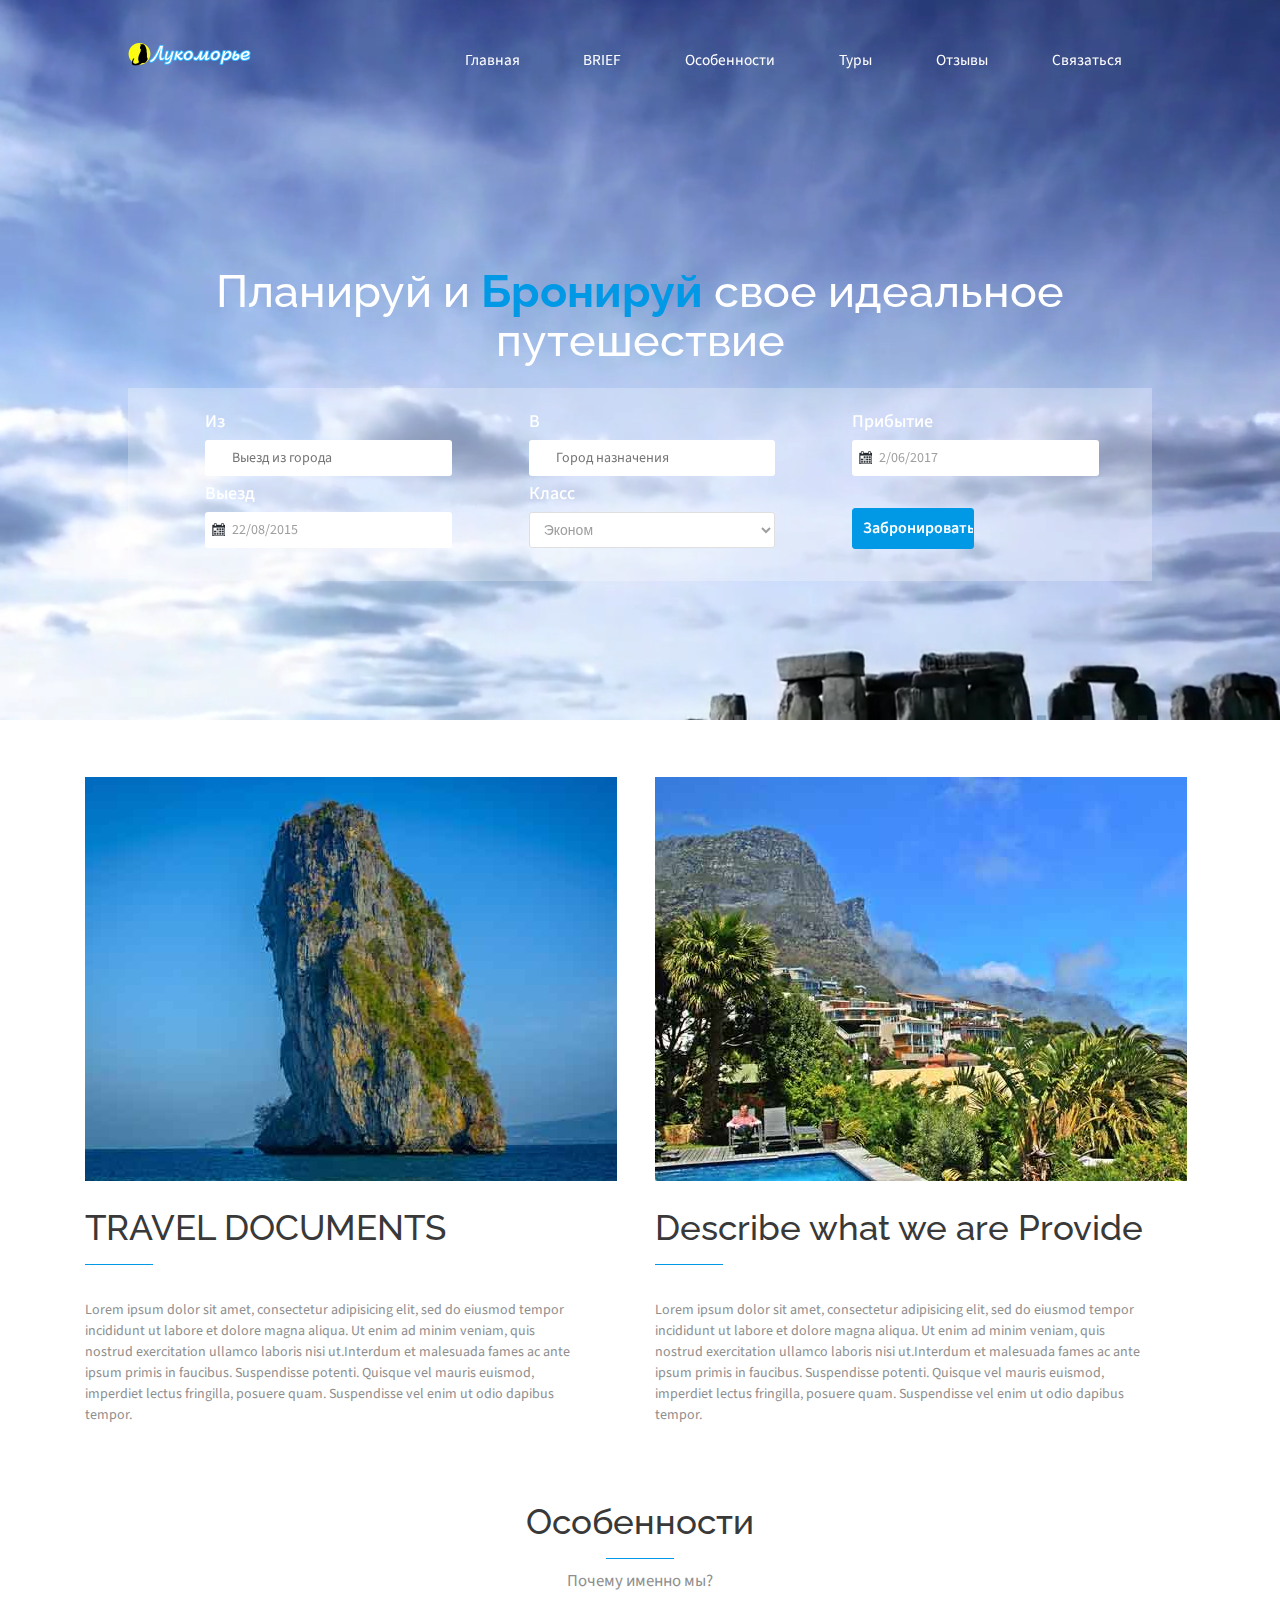
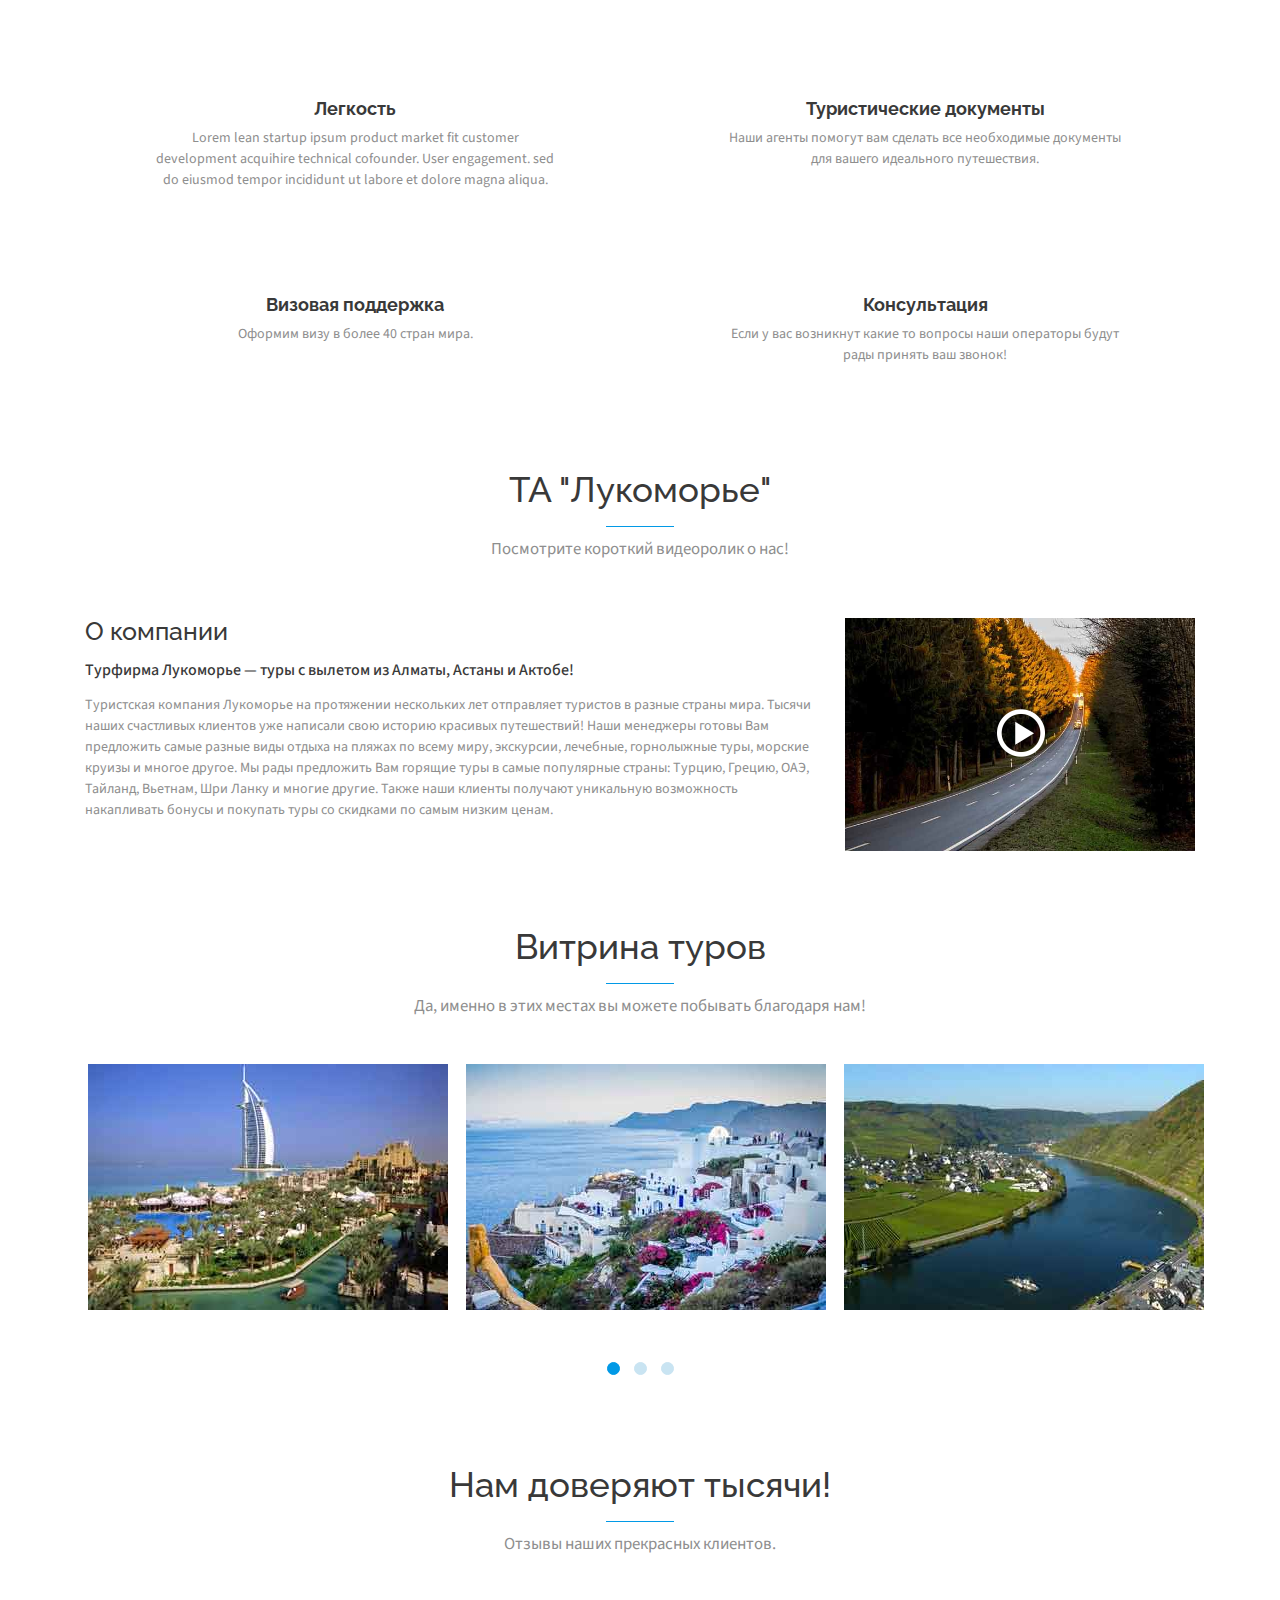
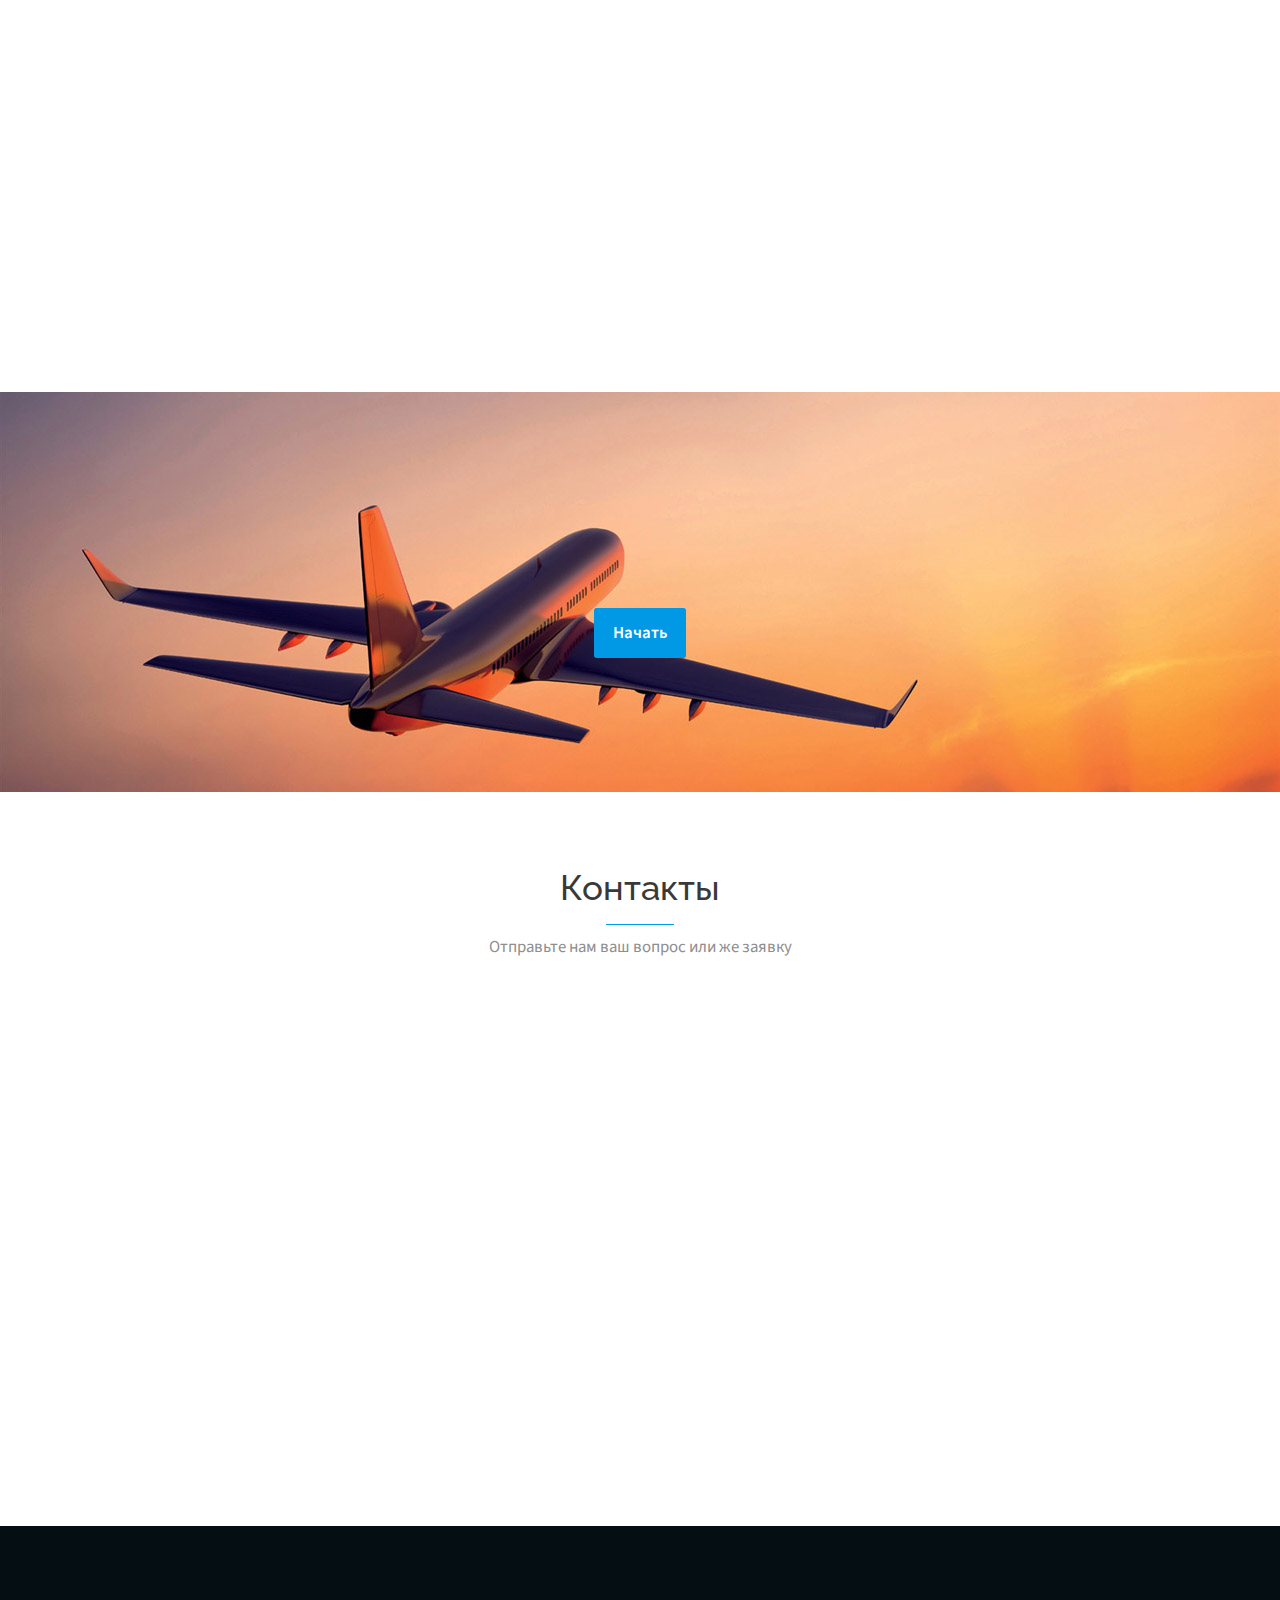
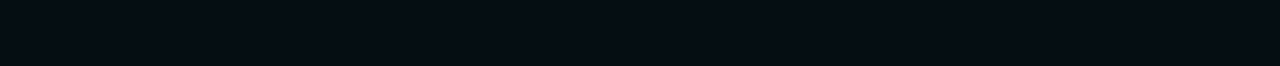
==== web/index.html @ 11a47486 "558" ====
<!--
Author: Imdhatov
Author URL: https://vk.com/imedkhatov
-->
<!DOCTYPE html>
<html>
<head>
<title>ТА "Лукоморье"</title>
<link href="css/bootstrap.css" rel='stylesheet' type='text/css' />
<!-- jQuery (Bootstrap's JavaScript plugins) -->
<script src="js/jquery.min.js"></script>
<!-- Custom Theme files -->
<link href="css/style.css" rel="stylesheet" type="text/css" media="all" />
<!-- Custom Theme files -->
<meta name="viewport" content="width=device-width, initial-scale=1">
<meta http-equiv="Content-Type" content="text/html; charset=utf-8" />
<meta name="keywords" content="Travelo  Responsive web template, Bootstrap Web Templates, Flat Web Templates, Andriod Compatible web template, 
Smartphone Compatible web template, free webdesigns for Nokia, Samsung, LG, SonyErricsson, Motorola web design" />
<script type="application/x-javascript"> addEventListener("load", function() { setTimeout(hideURLbar, 0); }, false); function hideURLbar(){ window.scrollTo(0,1); } </script>
<!--webfont-->
<link href='http://fonts.googleapis.com/css?family=Source+Sans+Pro:200,300,400,600,700,900' rel='stylesheet' type='text/css'>
<link href='http://fonts.googleapis.com/css?family=Raleway:400,800,300,100,500,700,600,900' rel='stylesheet' type='text/css'>
<!--animated-css-->
<link href="css/animate.css" rel="stylesheet" type="text/css" media="all">
<script src="js/wow.min.js"></script>
<script>
 new WOW().init();
</script>
<!--/animated-css-->
<!--script-->
<script type="text/javascript" src="js/move-top.js"></script>
<script type="text/javascript" src="js/easing.js"></script>
<!--/script-->
<script type="text/javascript">
			jQuery(document).ready(function($) {
				$(".scroll").click(function(event){		
					event.preventDefault();
					$('html,body').animate({scrollTop:$(this.hash).offset().top},900);
				});
			});
</script>
</head>
<body>
<!---->
	<div class="banner-bg">
		<video autoplay="autoplay" muted="muted" poster="wall_icons/my.jpg" width="100%"  loop>
			<source src="srix.mp4" type="video/mp4" type="video/mp4">
		</video>
		<div class="banner">
		 <div class="header">	 
			 <div class="logo wow fadeInLeft" data-wow-delay="0.5s">
			 <a href="index.html"><img src="images/logo2.png" alt=""/></a>
			 </div>	
			 <div class="top-menu">
				<span class="menu"></span> 
				<ul class="cl-effect-1">
					 <li><a class="scroll" href="#home">Главная</a></li>
					 <li><a class="scroll" href="#brief">BRIEF</a></li>
					 <li><a class="scroll" href="#features">Особенности</a></li>
					 <li><a class="scroll" href="#screenshots">Туры</a></li>
					 <li><a class="scroll" href="#testimonial">Отзывы</a></li>
					 <li><a class="scroll" href="#contact">Связаться</a></li>
				 </ul>
			 </div>
			 <div class="clearfix"></div>
			 <!-- script-for-menu -->
		 <script>
			$( "span.menu" ).click(function() {
			$( "ul.cl-effect-1" ).slideToggle( 300, function() {
			// Animation complete.
			});
			});
		</script>
		 <!-- script-for-menu -->			 
		 </div>
		 <div class="banner-text wow fadeInUp" data-wow-delay="0.5s">
			 <h1>Планируй и <span>Бронируй</span> свое идеальное путешествие</h1>
		 </div>
		 <div class="booking-form">
					<!---strat-date-piker---->
					<link rel="stylesheet" href="css/jquery-ui.css" />
					<script src="js/jquery-ui.js"></script>
							  <script>
									  $(function() {
										$( "#datepicker,#datepicker1" ).datepicker();
									  });
							  </script>
					<!---/End-date-piker---->
					<link type="text/css" rel="stylesheet" href="css/JFGrid.css" />
					<link type="text/css" rel="stylesheet" href="css/JFFormStyle-1.css" />
					<script type="text/javascript" src="js/JFCore.js"></script>
					<script type="text/javascript" src="js/JFForms.js"></script>
					<!-- Set here the key for your domain in order to hide the watermark on the web server -->
					<script type="text/javascript">
						(function() {
							JC.init({
								domainKey: ''
							});
						})();
					</script>
					<div class="online_reservation">
							<div class="b_room">
								<div class="booking_room">
									<div class="reservation">
										<ul>		
											<li  class="span1_of_1 left">
												 <h5>Из</h5>
												 <div class="book_date">
													 <form>
														<input type="text" placeholder="Выезд из города" required="">
													 </form>
												 </div>					
											 </li>
											 <li  class="span1_of_1 left">
												 <h5>В</h5>
												 <div class="book_date">
												 <form>
													<input type="text" placeholder="Город назначения" required="">
												 </form>
												 </div>		
											 </li>
											 <li  class="span1_of_1 left">
												 <h5>Прибытие</h5>
												 <div class="book_date">
													 <form>
													 <input class="date" id="datepicker" type="text" value="2/06/2017" onfocus="this.value = '';" onblur="if (this.value == '') {this.value = '2/04/2015';}" required=>
													 </form>
												 </div>					
											 </li>
											 <li  class="span1_of_1 left">
												 <h5>Выезд</h5>
												 <div class="book_date">
												 <form>
													<input class="date" id="datepicker1" type="text" value="22/08/2015" onfocus="this.value = '';" onblur="if (this.value == '') {this.value = '22/08/2015';}" required=>
												 </form>
												 </div>		
											 </li>
											 <li class="span1_of_1">
												 <h5>Класс</h5>
												 <!----------start section_room----------->
												 <div class="section_room">
													  <select id="country" onchange="change_country(this.value)" class="frm-field required">
															<option value="null">Эконом</option>
															<option value="null">Бизнес</option>         
															<option value="AX">Первый класс</option>
															<option value="AX">Премиум эконом</option>
													  </select>
												 </div>	
											 </li>
											 <li class="span1_of_3">
													<div class="date_btn">
														<form>
															<input type="submit" value="Забронировать" />
														</form>
													</div>
											 </li>
											 <div class="clearfix"></div>
										</ul>
									 </div>
								</div>
								<div class="clearfix"></div>
							</div>
					</div>
					<!---->	
			</div>
			 <div class="clearfix"></div> 
			 <div class="online-form">
				<a class="play-icon popup-with-zoom-anim" href="#small-dialog2">Бронировать здесь</a>
			</div>
			<div id="small-dialog2" class="mfp-hide">
									<div class="signup">
										<form>
											<input type="text" class="email" placeholder="Выезд из города" required="required" pattern="([\w-\.]+@([\w-]+\.)+[\w-]{2,4})?" />
											<input type="text" class="email" placeholder="Город назначения" required="required" pattern="([\w-\.]+@([\w-]+\.)+[\w-]{2,4})?" />
											<input type="text" class="email" placeholder="2/04/2015" required="required" pattern="([\w-\.]+@([\w-]+\.)+[\w-]{2,4})?" />
											<input type="text" class="email" placeholder="22/08/2015" required="required" pattern="([\w-\.]+@([\w-]+\.)+[\w-]{2,4})?" />
											<input type="submit"  value="Бронь"/>
										</form>
									</div>
									<div class="clearfix"> </div>
								</div>	
								<script>
										$(document).ready(function() {
										$('.popup-with-zoom-anim').magnificPopup({
											type: 'inline',
											fixedContentPos: false,
											fixedBgPos: true,
											overflowY: 'auto',
											closeBtnInside: true,
											preloader: false,
											midClick: true,
											removalDelay: 300,
											mainClass: 'my-mfp-zoom-in'
										});
																										
										});
								</script>	
		</div>
	</div>
<!---->
<div id="brief" class="brief">
	 <div class="container">
		 <div class="col-md-6 brief-grids wow fadeInLeft" data-wow-delay="0.5s">
			 <img src="images/browse.jpg" alt=""/>
			 <div class="brief-grid">
				 <div class="brief-grid-text">
					 <h3>TRAVEL DOCUMENTS</h3>
					 <p>Lorem ipsum dolor sit amet, consectetur adipisicing elit, sed do eiusmod tempor incididunt 
						ut labore et dolore magna aliqua. Ut enim ad minim veniam, quis nostrud exercitation ullamco 
						laboris nisi ut.Interdum et malesuada fames ac ante ipsum primis in faucibus. Suspendisse 
						potenti. Quisque vel mauris euismod, imperdiet lectus fringilla, posuere quam. Suspendisse 
						vel enim ut odio dapibus tempor.
					 </p>
				 </div>
			 </div>
		 </div>
		 <div class="col-md-6 brief-grids wow fadeInRight" data-wow-delay="0.5s">
			 <img src="images/browse2.jpg" alt=""/>
			 <div class="brief-grid">
				 <div class="brief-grid-text">
					 <h3>Describe what we are Provide</h3>
					 <p>Lorem ipsum dolor sit amet, consectetur adipisicing elit, sed do eiusmod tempor incididunt 
						ut labore et dolore magna aliqua. Ut enim ad minim veniam, quis nostrud exercitation ullamco 
						laboris nisi ut.Interdum et malesuada fames ac ante ipsum primis in faucibus. Suspendisse 
						potenti. Quisque vel mauris euismod, imperdiet lectus fringilla, posuere quam. Suspendisse 
						vel enim ut odio dapibus tempor.
					 </p>
				 </div>
			 </div>
		 </div>
		 <div class="clearfix"></div>		 
	 </div>
</div>
<!---->
<div id="features" class="features">
	 <div class="container">
		 <div class="feature-text text-center">
			 <h3>Особенности</h3>
			 <p>Почему именно мы?</p>
		 </div>
		 <div class="features-section">
			 <div class="col-md-6 feature-grid text-center">
			 <i class="f1 wow bounceIn" data-wow-delay="0.5s"></i>
			 <h3>Легкость</h3>
			 <p>Lorem lean startup ipsum product market fit customer development acquihire technical cofounder. User engagement.
			 sed do eiusmod tempor incididunt ut labore et dolore magna aliqua.</p>
			 </div>
			 <div class="col-md-6 feature-grid text-center">
			 <i class="f2 wow bounceIn" data-wow-delay="0.5s"></i>
			 <h3>Туристические документы</h3>
			 <p>Наши агенты помогут вам сделать все необходимые документы для вашего идеального путешествия.</p>
			 </div>
			 <div class="clearfix"></div>
			 <div class="col-md-6 feature-grid text-center">
			 <i class="f3 wow bounceIn" data-wow-delay="0.5s"></i>
			 <h3>Визовая поддержка</h3>
			 <p>Оформим визу в более 40 стран мира.</p>
			 </div>
			 <div class="col-md-6 feature-grid text-center">
			 <i class="f4 wow bounceIn" data-wow-delay="0.5s"></i>
			 <h3>Консультация</h3>
			 <p>Если у вас возникнут какие то вопросы наши операторы будут рады принять ваш звонок!</p>
			 </div>
		 </div>
	 </div>
</div>
<!---->
<!---->
<div class="video">
	 <div class="container">
		<div class="video-text text-center">
			<h3>ТА "Лукоморье"</h3>
			<p>Посмотрите короткий видеоролик о нас!</p>
		</div>
		<div class="video-grids">
			<div class="col-md-8 video-left">
				<h4>О компании
				</h4>
				<h5>Турфирма Лукоморье — туры с вылетом из Алматы, Астаны и Актобе!
				</h5>
				<p>Туристская компания Лукоморье на протяжении нескольких лет отправляет туристов в разные страны мира. Тысячи наших счастливых клиентов уже написали свою историю красивых путешествий! Наши менеджеры готовы Вам предложить самые разные виды отдыха на пляжах по всему миру, экскурсии, лечебные, горнолыжные туры, морские круизы и многое другое. Мы рады предложить Вам горящие туры в самые популярные страны: Турцию, Грецию, ОАЭ, Тайланд, Вьетнам, Шри Ланку и многие другие. Также наши клиенты получают уникальную возможность накапливать бонусы и покупать туры со скидками по самым низким ценам.


				</p>
			</div>
			<div class="col-md-4 video-right">
				<img src="images/1.jpg" alt="" />
				<a class="play-icon popup-with-zoom-anim" href="#small-dialog"><span> </span></a>
				<div id="small-dialog" class="mfp-hide">
					<iframe src="https://player.vimeo.com/video/40301191" frameborder="0" webkitallowfullscreen mozallowfullscreen allowfullscreen></iframe>
				</div>
				<link href="css/popuo-box.css" rel="stylesheet" type="text/css" media="all"/>
				<script src="js/jquery.magnific-popup.js" type="text/javascript"></script>
				<script>
						$(document).ready(function() {
						$('.popup-with-zoom-anim').magnificPopup({
						type: 'inline',
						fixedContentPos: false,
						fixedBgPos: true,
						overflowY: 'auto',
						closeBtnInside: true,
						preloader: false,
						midClick: true,
						removalDelay: 300,
						mainClass: 'my-mfp-zoom-in'
						});
						});
					</script>
			</div>
			<div class="clearfix"> </div>
		</div>
	 </div>
</div>
<!---->
<div id="screenshots" class="screenshots">
	 <div class="container">
		 <div class="screen-text text-center">
			 <h3>Витрина туров</h3>
			<p>Да, именно в этих местах вы можете побывать благодаря нам!</p>
		 </div>
		 <!-- requried-jsfiles-for owl -->
				<link href="css/owl.carousel.css" rel="stylesheet">
							    <script src="js/owl.carousel.js"></script>
							        <script>
							    $(document).ready(function() {
							      $("#owl-demo").owlCarousel({
							        items : 1,
							        lazyLoad : true,
							        autoPlay : true,
							        navigation : false,
							        navigationText :  false,
							        pagination : true,
							      });
							    });
							    </script>
			<!-- //requried-jsfiles-for owl -->
		  <div id="owl-demo" class="owl-carousel">
			  <div class="item text-center guide-sliders">
				 <div class="col-md-4 image-grid">
					 <img src="images/sc1.jpg">					 
				 </div>
				 <div class="col-md-4 image-grid">
					 <img src="images/sc2.jpg">					 
				 </div>
				 <div class="col-md-4 image-grid">
					 <img src="images/sc3.jpg">					 
				 </div>				   
			  </div>			  
			  <div class="item text-center guide-sliders">
				 <div class="col-md-4 image-grid">
					 <img src="images/sc4.jpg">					 
				 </div>
				 <div class="col-md-4 image-grid">
					 <img src="images/sc5.jpg">					 
				 </div>
				 <div class="col-md-4 image-grid">
					 <img src="images/sc1.jpg">					 
				 </div>						
			  </div>
			  <div class="item text-center guide-sliders">
				 <div class="col-md-4 image-grid">
					 <img src="images/sc5.jpg">					 
				 </div>
				 <div class="col-md-4 image-grid">
					 <img src="images/sc4.jpg">					 
				 </div>
				 <div class="col-md-4 image-grid">
					 <img src="images/sc2.jpg">					 
				 </div>						
			  </div>
			  
		  </div>
	 </div>
</div>
<!---->
<div id="testimonial" class="trusted">
	 <div class="container">
		 <div class="trusted-text text-center">
			 <h3>Нам доверяют тысячи!</h3>
			<p>Отзывы наших прекрасных клиентов.</p>
		 </div>
		  <div class="box-grids">
				 <div class="col-md-4 client wow fadeInLeft" data-wow-delay="0.5s">
					 <div class="box-grid">
					 <span></span>
					 <p>Благодарим за хороший отдых, нам все понравилось, обязательно снова обратимся к Вам!</p>
					 <label></label>
					 </div>
					 <h4><a href="#">Market Diaz</a></h4>
					 <p class="ceo">Abz Network</p>
				 </div>
				 <div class="col-md-4 client wow fadeInUp" data-wow-delay="0.5s">
					 <div class="box-grid">
					 <span></span>
					 <p>От всей души благодарим  тур агенство Лукоморье за прекрасный отдых. Все было замечательно. Отдельная благодарность Наталье, которая  профессионально помогала нам организовать наш отдых и всегда в любое время была на связи. Теперь мы знаем кому доверить организацию своего отдыха в будущем. Желаем  турагенству процветания и много хороших туристов.</p>
					 <label></label>
					 </div>
					 <h4><a href="#">Market Diaz</a></h4>
					 <p class="ceo">Abz Network</p>
				 </div>
				 <div class="col-md-4 client wow fadeInRight" data-wow-delay="0.5s">
					 <div class="box-grid">
					 <span></span>
					 <p>Огромное спасибо компаний Лукоморье в городе Семей за отличный отпуск, все было супер!!! Особую благодарность хотели выразить менеджеру Екатерине за подбор отеля. Наша семья довольна отпуском и мы обязательно скоро к Вам вернёмся.</p>
					 <label></label>
					 </div>	
						<h4><a href="#">Market Diaz</a></h4>
					 <p class="ceo">Abz Network</p>
				 </div>
				 <div class="clearfix"></div>
		  </div>
	</div>
</div>
<!---->
<div class="get-started">
	 <div class="container">
		 <h4 class="wow bounceInLeft" data-wow-delay="0.5s">Мы готовы вам помочь</h4>
		 <h3 class="wow bounceInRight" data-wow-delay="0.5s">Получите лучшее решение для Вашего тура</h3>
		 <a href="#">Начать</a>
	 </div>
</div>
<!---->
<div id="contact" class="contact">
	 <div class="container">
		<div class="contact-text text-center">
			 <h3>Контакты</h3>
			<p>Отправьте нам ваш вопрос или же заявку</p>
		</div>
		<div class="contact-form">
				<form action="send.php" method="post">
					<div class="col-md-6 text-box">
						<form>
							<input class="wow fadeInLeft" data-wow-delay="0.5s" type="text" placeholder="Имя" required="required"/>
							<input class="wow fadeInLeft" data-wow-delay="0.5s" type="text" placeholder="Email" required="required" pattern="([\w-\.]+@([\w-]+\.)+[\w-]{2,4})?" />
							<input class="wow fadeInLeft" data-wow-delay="0.5s" type="text" placeholder="Номер" required="required" />
						</form>
					</div>
					 <div class="col-md-6 textarea">
						<form>
							<textarea class="wow fadeInRight" data-wow-delay="0.5s" required="required">Сообщение</textarea>
							<input class="wow fadeInRight" data-wow-delay="0.5s" type="submit" value="Отправить" />
						</form>
					  </div>
					  <div class="clearfix"> </div>					  
			  </form>
		</div>
		<div class="map">
			<iframe src="https://www.google.com/maps/embed?pb=!1m14!1m12!1m3!1d755.9534862691459!2d80.25306335526429!3d50.40916172504282!2m3!1f0!2f0!3f0!3m2!1i1024!2i768!4f13.1!5e0!3m2!1sru!2sru!4v1497961306052" width="600" height="450" frameborder="0" style="border:0" allowfullscreen></iframe>
		</div>
	 </div>	  
</div>
<!---->
<div class="footer">
	 <div class="container">
		 <div class="ftr-logo">
			 <a class="wow bounceIn" data-wow-delay="0.5s" href="index.html"><img src="images/logo2.png" alt=""/></a>
		 </div>
		 <div class="copy-right wow bounceInUp" data-wow-delay="0.5s">
			 <p>Methodpro 2017</p>
			 <p>Design by <a href="https://vk.com/imedkhatov">Pixel</a></p>
		 </div>

	 </div>
</div>
<!---->
<script type="text/javascript">
		$(document).ready(function() {
				/*
				var defaults = {
				containerID: 'toTop', // fading element id
				containerHoverID: 'toTopHover', // fading element hover id
				scrollSpeed: 1200,
				easingType: 'linear' 
				};
				*/
		$().UItoTop({ easingType: 'easeOutQuart' });
});
</script>
<a href="#to-top" id="toTop" style="display: block;"> <span id="toTopHover" style="opacity: 1;"> </span></a>
<!----> 
 </body>
 </html>
---- web/css/style.css ----
/*--
	Author: W3layouts
	Author URL: http://w3layouts.com
	License: Creative Commons Attribution 3.0 Unported
	License URL: http://creativecommons.org/licenses/by/3.0/
--*/
body{
	margin:0;
	padding:0;
	background:#fff;
	font-family: 'Source Sans Pro', sans-serif;
 }
body a{
	transition:0.5s all;
	-webkit-transition:0.5s all;
	-moz-transition:0.5s all;
	-o-transition:0.5s all;
	-ms-transition:0.5s all;
}
h1,h2,h3,h4,h5,h6{
	margin:0;			   
}	
p{
	margin:0;
}
ul{
margin:0;
padding:0;
}
/*----*/
/*
.banner{
background:url(../images/banner.jpg) no-repeat 0px 0px;
min-height:720px;
background-size:cover;
}
*/
.banner-bg{
	position:relative;
}
.banner {
	position: absolute;
  top: 0;
  width: 80%;
  margin: 0 auto;
  left: 10%;
}
.header{
padding:3em 0;
}
.logo{
float:left;
}
.logo a{
display:inline-block;
}
/* Effect 1: Brackets */
.cl-effect-1 a::before,
.cl-effect-1 a::after {
	display: inline-block;
	opacity: 0;
	-webkit-transition: -webkit-transform 0.3s, opacity 0.2s;
	-moz-transition: -moz-transform 0.3s, opacity 0.2s;
	transition: transform 0.3s, opacity 0.2s;
}

.cl-effect-1 a::before {
	margin-right: 10px;
	content: '[';
	-webkit-transform: translateX(20px);
	-moz-transform: translateX(20px);
	transform: translateX(20px);
}

.cl-effect-1 a::after {
	margin-left: 10px;
	content: ']';
	-webkit-transform: translateX(-20px);
	-moz-transform: translateX(-20px);
	transform: translateX(-20px);
}

.cl-effect-1 a:hover::before,
.cl-effect-1 a:hover::after,
.cl-effect-1 a:focus::before,
.cl-effect-1 a:focus::after {
	opacity: 1;
	-webkit-transform: translateX(0px);
	-moz-transform: translateX(0px);
	transform: translateX(0px);
}
.top-menu{
float:right;
}
.top-menu ul {
  margin-top: .5em;
}
.top-menu ul li{
display:inline-block;
}
.top-menu ul li a{
color:#fff;
font-size:1.1em;
padding:0 1em 0em 1em;
text-decoration:none;
display:block;
font-weight:400;
}
.top-menu ul li a:hover{
color:#0199e6;
}
.banner-text{
	margin: 11em 0 0 0;
	text-align:center;
}
.banner-text h1{
font-size:3.2em;
color:#fff;
font-weight:500;
margin-bottom:0.5em;
font-family: 'Raleway', sans-serif;
}
.banner-text h1 span{
color:#0199e6;
font-weight:700;
}

/* start booking_room */
.booking-form{
	padding: 0 0 2em 0;
}
.booking_room h4{
	font-size: 1.5em;
	color: #202020;
	text-transform: capitalize;
	font-weight: 600;
	margin-bottom: 10px;
}
.booking_room p{
	font-size: 0.8725em;
	color: #6b6b6b;
	line-height: 1.8em;
}
.reservation{
	padding: 16px 10px 32px 0;
	background: rgba(255, 255, 255, 0.27);
}
.reservation ul {
	padding: 0;
	margin: 0;
}
.reservation ul li{
	float: left;
	list-style:none;
}
.reservation ul li.left{
	margin-left: 15px;
}
.reservation ul li.span1_of_1{
	width: 24.33333%;
	margin-left: 5.5em;
}
.reservation ul li.span1_of_2{
	width: 9.33333%;
}
.reservation ul li.span1_of_3{
	width: 13.33333%;
	margin-left: 5.5em;
}
.reservation h5{
	font-size: 18px;
	color: #FFF;
	text-transform: capitalize;
	margin: 8px 0;
}
select {
	width: 100%;
	color: #9F9F9F!important;
	font-size: 14px!important;
	padding: 8px 10px;
	outline: none;
	cursor: pointer;
	font-family: 'Open Sans', sans-serif;
	background: #ffffff;
	border: 1px solid #DFDFDF;
	border-radius: 3px;
	-webkit-border-radius: 3px;
	-moz-border-radius: 3px;
	-o-border-radius: 3px;
}
select option{
	border: 1px solid #DFDFDF;
	outline: none;
	-webkit-transition: all 0.3s ease-in-out;
	-moz-transition: all 0.3s ease-in-out;
	-o-transition: all 0.3s ease-in-out;
	transition: all 0.3s ease-in-out;
}
.book_date input[type="text"]{
	width: 100% !important;
	color: #9F9F9F;
	font-size: 14px;
	padding: 8px 23px 8px 27px;
	outline: none;
	border: none;
	-webkit-appearance: none;
	border-radius: 3px;
	-webkit-border-radius: 3px;
	-moz-border-radius: 3px;
	-o-border-radius: 3px;
}
.date{
	background:url(../images/icon.png) no-repeat 3% 50% #FFF;
}
.date_btn{
	  margin: 2.3em 0 0 0;
}
.date_btn form input[type="submit"] {
	text-transform:capitalize;
	width: 90% !important;
	background: #0199e6;
	border: 1px solid #0199e6;
	color: #FFF;
	padding: 8px 10px;
	font-size: 16px;
	outline: none;
	font-weight:600;
	border-radius: 3px;
	-webkit-border-radius: 3px;
	-moz-border-radius: 3px;
	-o-border-radius: 3px;
}
.date_btn form input[type="submit"]:hover{
	  background: rgba(0, 204, 255, 0);
	  border: 1px solid #0199e6;
	transition: 0.5s all;
	-webkit-transition: 0.5s all;
	-moz-transition: 0.5s all;
	-o-transition: 0.5s all;
	-ms-transition: 0.5s all;
}
/*--brief--*/
.brief{
padding:4% 0 3% 0;
}
.brief-grid{
margin-top:2em;
}
.brief-grid-text{
}
.brief-grid-text h3{
color:#393939;
font-size:2.5em;
font-family: 'Raleway', sans-serif;
background:url(../images/line.png) no-repeat 0px 100%;
padding-bottom:0.5em;
margin-bottom:1em;
font-weight:500;
}
.brief-grid-text p{
color:#8e8e8e;
font-weight:400;
font-size:1em;
line-height:1.5em;
width: 91%;
}
/*--feature--*/
.features{
padding:3% 0; 
}
.feature-text h3{
color:#393939;
font-size:2.5em;
font-family: 'Raleway', sans-serif;
background:url(../images/line.png) no-repeat 50% 100%;
padding-bottom:0.5em;
margin-bottom:10px;
font-weight:500;
}
.feature-text  p{
color:#8e8e8e;
font-weight:400;
font-size:1.2em;
line-height:1.5em;
}
.feature-grid i{
  width: 52px;
  height: 52px;
display:inline-block;
background:url(../images/feature.png) no-repeat 0px 0px;
}
.features-section{
margin-top:2em;
}
.feature-grid{
margin-bottom:2em;
}
.feature-grid i.f1{
  background-position: 0px 0px;
}
.feature-grid i.f2{
  background-position: -78px 0px;
}
.feature-grid i.f3{
  background-position: -155px 0px;
}
.feature-grid i.f4{
  background-position: -237px 0px;
}
.feature-grid h3 {
color:#393939;
font-family: 'Raleway', sans-serif;
font-size: 1.3em;
  margin: 1em 0 .5em;
font-weight: 700;
}
.feature-grid p {
color: #8e8e8e;
font-weight: 400;
font-size: 1em;
line-height: 1.5em;
width: 75%;
margin: 0 auto;
}
/*--video--*/
.video{
padding:3% 0;
}
.video-text h3{
color:#393939;
font-size:2.5em;
font-family: 'Raleway', sans-serif;
background:url(../images/line.png) no-repeat 50% 100%;
padding-bottom:0.5em;
margin-bottom:10px;
font-weight:500;
}
.video-text p{
color: #8e8e8e;
  font-weight: 400;
  font-size: 1.2em;
  line-height: 1.5em;
}
.video-left h4 {
  color: #393939;
  font-size: 25px;
  margin: 0;
  font-family: 'Raleway', sans-serif;
}
.video-grids {
  padding: 4em 0 0 0;
}
.video-left h5{
	color: #393939;
	font-size: 16px;
	margin: 1em 0;
}
.video-left  p{
	color: #8e8e8e;
	font-weight: 400;
	font-size: 1em;
	line-height: 1.5em;
}
.video-right{
	position:relative;
}
.video-right img{
	width:100%;
}
.video-right a span{
	background:url(../images/play.png) no-repeat 0px 0px;
	width:48px;
	height:48px;
	display:block;
	position:absolute;
	top: 39%;
	left: 44%;
}
/*-----*/
.screenshots{
padding:3% 0;
}
.screen-text h3{
color:#393939;
font-size:2.5em;
font-family: 'Raleway', sans-serif;
background:url(../images/line.png) no-repeat 50% 100%;
padding-bottom:0.5em;
margin-bottom:10px;
font-weight:500;
}
.screen-text p{
color: #8e8e8e;
  font-weight: 400;
  font-size: 1.2em;
  line-height: 1.5em;
}
.box-grids{
margin-top:6%;
}
.box-grid{
position:relative;
background:#f7f8fa;
padding:2em;
border-radius:5px;
border-bottom:2px solid #D1D1D1;
}
.box-grid p{
color: #8e8e8e;
text-align:center;
  font-weight: 400;
  font-style:italic;
  font-size: 1em;
  line-height: 1.5em;
}
.box-grid span{
background:url(../images/box.png) no-repeat 0px 0px;
position:absolute;
top: -25px;
  left: 43%;
  display: block;
  width: 40px;
  height: 40px;
}
.box-grid label{
background:url(../images/dwn.png) no-repeat 0px 0px;
position:absolute;
bottom: -26px;
  left: 43%;
  display: block;
  width: 32px;
  height: 21px;
}
.sponcer{
width:60%;
margin:4em auto 0 auto;
}
#flexiselDemo3 {
	display: none;
}
.nbs-flexisel-container {
	position: relative;
	max-width: 100%;
}
.nbs-flexisel-ul {
	position: relative;
	width: 9999px;
	margin: 0px;
	padding: 0px;
	list-style-type: none;
	text-align: center;
}
.nbs-flexisel-inner {
	overflow: hidden;
	margin: 0 auto;
}
.nbs-flexisel-item {
	float: left;
	margin:0px;
	padding:0px;
	cursor: pointer;
	position: relative;
	line-height: 0px;
}
.nbs-flexisel-item > img {
	cursor: pointer;
	position: relative;
	margin-top:10px;
	margin-bottom: 10px;
	max-width:250px;
	max-height:500px;
}
.grid-flex{
	margin:10px 0 20px 0;
	font-family: 'Roboto', sans-serif;
}
.nbs-flexisel-item > img {
	cursor: pointer;
	position: relative;
}
/*-----*/
.trusted{
  padding: 0% 0 3%;
}
.trusted-text h3{
color:#393939;
font-size:2.5em;
font-family: 'Raleway', sans-serif;
background:url(../images/line.png) no-repeat 50% 100%;
padding-bottom:0.5em;
margin-bottom:10px;
font-weight:500;
}
.trusted-text p{
color: #8e8e8e;
  font-weight: 400;
  font-size: 1.2em;
  line-height: 1.5em;
}
.client h4{
font-size:1.2em;
text-align:center;
margin:2em 0 0.5em 0;
font-weight:600;
}
.client h4 a{
display:inline-block;
color:#0199e6;
}
p.ceo{
text-align:center;
color:#bdbdbd;
font-weight:400;
font-size:1em;
}
/*-----*/
.get-started{
background:url(../images/get.jpg) no-repeat 0px 0px;
min-height:400px;
padding:8% 0;
color:#fff;
background-size:cover;
text-align:center;
}
.get-started h4{
font-size:1.5em;
font-family: 'Raleway', sans-serif;
margin-bottom:1em;
font-weight:600;
}
.get-started h3{
font-size:2.8em;
font-weight:600;
margin-bottom:1em;
font-family: 'Raleway', sans-serif;
}
.get-started a{
padding: 12px 18px;
border: 1px solid #0199e6;
font-size: 1.2em;
color: #fff;
outline: none;
font-weight: 600;
text-decoration:none;
background: #0199e6;
border-radius: 3px;
}
.get-started a:hover{
background:transparent;
border: 1px solid #0199e6;
}
/*-----*/
.contact{
  padding: 6% 0 2% 0;
}
.contact-text h3{
color:#393939;
font-size:2.5em;
font-family: 'Raleway', sans-serif;
background:url(../images/line.png) no-repeat 50% 100%;
padding-bottom:0.5em;
margin-bottom:10px;
font-weight:500;
}
.contact-text p{
color: #8e8e8e;
  font-weight: 400;
  font-size: 1.2em;
  line-height: 1.5em;
}
.contact-form{
margin-top:3em;
}
.text-box input[type="text"], .textarea textarea {
border: 2px solid #E5E5E5;
width: 100%;
padding: 0.85em;
border-radius: 0.3em;
margin-bottom: 1.5em;
color: #858585;
transition: border-color 0.3s;
-o-transition: border-color 0.3s;
-ms-transition: border-color 0.3s;
-moz-transition: border-color 0.3s;
-webkit-transition: border-color 0.3s;
transition: 0.5s all;
-webkit-transition: 0.5s all;
-moz-transition: 0.5s all;
-o-transition: 0.5s all;
outline: none;
}
.textarea textarea {
height: 183px;
resize: none;
}
.textarea{
text-align:right;
}
.textarea input[type="submit"] {
background: #0199e6;
border: 1px solid #0199e6;
color: #fff;
  width: 23% !important;
transition: 0.5s all;
-webkit-transition: 0.5s all;
-moz-transition: 0.5s all;
-o-transition: 0.5s all;
font-size: 1.1em;
padding: 0.7em 2.5em;
font-weight:600;
margin: 0 auto;
-webkit-appearance: none;
border-radius: 5px;
}
.textarea input[type="submit"]:hover{
color:#0199e6;
border: 1px solid #0199e6;
background:transparent;
}
.text-box input[type="text"]:hover, .textarea textarea:hover, .text-box input[type="text"]:focus, .textarea textarea:focus {
border-color:#008ed6;
}
.map{
	margin: 2em 0 0 0;
}
.map iframe {
  width: 100%;
  height: 209px;
}
/*----*/
.footer{
background:#050e12;
padding:2em 0;
text-align:center;
}
.footer a img{
display:inline-block
}
.copy-right{
margin-top:1em;
}
.copy-right p {
color: #7f7f7f;
font-size: 1.1em;
font-weight:600;
line-height: 1.5em;
}
.copy-right p a{
color: #7f7f7f;
}
#toTop {
	display: none;
	text-decoration: none;
	position: fixed;
	bottom: 14px;
	right: 3%;
	overflow: hidden;
	width: 40px;
	height: 40px;
	border: none;
	text-indent: 100%;
	background: url("../images/to-top1.png") no-repeat 0px 0px;
}
#toTopHover {
	width: 40px;
	height: 40px;
	display: block;
	overflow: hidden;
	float: right;
	opacity: 0;
	-moz-opacity: 0;
	filter: alpha(opacity=0);
}
.online-form a{
  background: #0199e6;
  color: #FFF;
    border: 1px solid #0199e6;
  font-weight: 400;
  font-size: 1.2em;
  text-decoration: none;
  display: none;
  text-align: center !important;
  width: 50%;
  margin: 0 auto;
    padding: 5px 10px;
}
.online-form a:hover{
	background: transparent;
	border: 1px solid #0199e6;
	transition: 0.5s all;
  -webkit-transition: 0.5s all;
  -moz-transition: 0.5s all;
  -o-transition: 0.5s all;
  -ms-transition: 0.5s all;
}
/*----responsive-start---*/
@media(max-width:1280px){
	.register span {
	  right: 43%;
	}
}
@media(max-width:1024px){
.banner-text {
  margin: 2em 0 0 0;
}
.reservation ul li.span1_of_1 {
  margin-left: 4em;
}
.video-left h4 {
  font-size: 20px;
}
.video-left p {
  overflow: hidden;
  height: 62px;
}
.top-menu ul li a {
  font-size: 1em;
}
.banner-text h1 {
  font-size: 3em;
} 
.banner-form form {
  width: 100%;
}
.banner-form form input[type="text"] {
  padding: 10px 14px;
  font-size: 1em;
}
.banner-form form input[type="submit"] {
  width: 18%;
  padding: 10px 14px;
  font-size: 1em;
}
.banner-text h2 {
  font-size: 1.2em;
  width: 66%;
}
.register {
  margin-top: 1em;
}
.register span {
  right: 39%;
}
.banner {
  min-height: 591px;
}
.brief-grids img {
  width: 100%;
}
.brief-grid-text h3 {
  font-size: 2.2em;
}
.brief-grid-text p {
  font-size: 1.1em;
}
.brief-grid-content1 h3, .brief-grid-content2 h3 {
  font-size: 1.2em;
}
.brief-grid-content1 p, .brief-grid-content2 p {
  font-size: 1.1em;
}
.feature-text h3,.pricing-text h3,.video-text h3,.screen-text h3,.trusted-text h3
,.contact-text h3{
  font-size: 2.2em;
}
.feature-grid p {
  font-size: 1.1em;
  width: 82%;
}
.pricing-text p,.screen-text p,.trusted-text p,.contact-text p{
font-size:1.1em;
}
.pricing-offer ul li a {
  font-size: 14px;
  padding: 11px 0;
}
.sign a {
  padding: 8px 1.5em;
  font-size: 1em;
}
h4 a.p2 {
  padding:3px 15px 4px 27px;
  margin: 0 3em;
}
.video-play h4 {
  font-size: 1.1em;
}
.trusted {
  padding:0 0 3% 0;
}
.sponcer {
  width: 80%;
}
.box-grid p {
  font-size: 1em;
}
.client h4 {
  font-size: 1.1em;
  margin: 2em 0 0.2em 0;
}
.get-started h4 {
  font-size: 1.2em;
}
.get-started h3 {
  font-size: 2.4em;
}
.get-started a {
  padding: 10px 21px;
  font-size: 1em;
}
.get-started {
  min-height: 265px;
} 
.video-play iframe {
  height: 400px;
  }
  }
@media (max-width: 768px){
.book_date input[type="text"] {
  padding: 8px 8px;
}
.video-left p {
  height: 66px;
}
.header {
  padding: 2em 0;
}
span.menu:before {
	content: url(../images/nav-icon.png);
	cursor: pointer;		
}
.top-menu {
width: 11%;
float: right;
margin: 0%;
}
.top-menu  ul{
	display:none;
}
.top-menu  ul li {
	font-size: 12px;
	display:inline-block;
	width: 100%;
}
.top-menu ul li a {
	padding:6px;
	font-size: 13px;
	width: 100%;
}
 span.menu{
	display:block;
	float:right;
	margin:0;
}
.top-menu  ul{
	margin: 0;
	background: rgba(1, 153, 230, 0.9);
	z-index: 999;
	position: absolute;
	width: 96%;
	text-align: center;
	top: 17%;
	left: 2%;
	margin-top:1%;
}
.top-menu  ul li a:hover{
color:#050e12;
}
.reservation ul li.span1_of_1 {
  margin-left: 3em;
}
.reservation ul li.span1_of_3 {
  width: 18%;
  margin-left: 3em;
}
.banner-text h1 {
  font-size: 2.5em;
}
.banner-text h2 {
  font-size: 1.1em;
  width: 75%;
}
.banner-form form input[type="text"] {
  padding: 7px 14px;
  font-size: 0.9em;
  width: 24%;
  }
.banner-form form input[type="submit"] {
  width: 20%;
  padding: 8px 14px;
  font-size: 0.9em;
}
.register {
  margin-top: 0.5em;
}
.register h3 {
  font-size: 1em;
}
.register span {
  right: 31%;
  bottom: 2px;
  background-size: 86%;
}
.banner {
  min-height: 535px;
}
.brief-grids {
  width: 50%;
  float: left;
}
.brief-grid-text h3 {
    font-size: 1.6em;
  margin-bottom: 0.5em;
}
.brief-grid-text p {
  font-size: 1em;
}
.brief-grid-content1 h3, .brief-grid-content2 h3 {
  font-size: 1.1em;
  margin-bottom: 4px;
}
.brief-grid-content1 p, .brief-grid-content2 p {
  font-size: 1em;
}
.brief-grid-content1,.brief-grid-content2 {
  padding: 0px 0px 22px 50px;
}
.feature-text h3, .pricing-text h3, .video-text h3, .screen-text h3, .trusted-text h3, .contact-text h3 {
  font-size: 2em;
}
.feature-text p {
  font-size: 1em;
}
.feature-grid {
  width: 50%;
  float: left;
}
.feature-grid h3 {
  font-size: 1.2em;
} 
.feature-grid p {
  font-size: 1em;
  width: 100%;
}
.pricing-grid {
  width: 33.3%;
  float: left;
} 
.pricing-offer ul li a {
  font-size: 13px;
  padding: 8px 0;
}
.sign a {
  padding: 7px 1.5em;
  font-size: 0.9em;
}
.video-play iframe {
  height: 340px;
  margin-bottom: 1em;
}
h4 a.p2 {
  margin: 0 0em;
}
.image-grid {
  width: 33.3%;
  float: left;
}
.client {
  width: 33.3%;
  float: left;
}
.box-grid {
  padding: 1.5em;
}
.box-grid p {
  overflow: hidden;
  height: 85px;
}
.get-started h4 {
  font-size: 1em;
}
.get-started h3 {
  font-size: 2.2em;
}
.get-started a {
  padding: 9px 21px;
  font-size: 0.9em;
}
.get-started {
  min-height: 203px;
}
.text-box,.textarea {
  width: 50%;
  float: left;
}
.text-box input[type="text"], .textarea textarea {
	font-size:0.9em;
  padding: 0.7em;
}
.textarea input[type="submit"] {
  font-size: 1em;
  padding: 0.6em 2.5em;
}
.textarea textarea {
  height: 157px;
} 
.sponcer {
margin: 4em auto 4em auto;
} 
.textarea input[type="submit"] {
  width: 37% !important;
}
}
@media (max-width: 640px){
.top-menu ul li a {
  padding: 0.5em 0.5em 0em 0.5em;
}
.banner-text h1 {
  font-size: 2.1em;
}
.banner-text {
  margin-top: 4%;
  }
.banner-text h2 {
  font-size: 1em;
  width: 79%;
}
.banner-form form {
  padding: 1.5em;
  margin: 2em auto 0 auto;
}
.banner-form form input[type="text"] {
  padding: 6px 14px;
  font-size: 0.85em;
  width: 24%;
}
.banner-form form input[type="submit"] {
  width: 19%;
  padding: 6px 14px;
  font-size: 0.85em;
}
.reservation ul li.span1_of_1:nth-child(3) {
  display: none;
}
.reservation ul li.span1_of_1:nth-child(4) {
  display: none;
}
.book_date input[type="text"] {
  font-size: 11px;
}
select {
  font-size: 11px!important;
}
.video-grids {
  padding: 1em 0 0 0;
}
.textarea input[type="submit"] {
  width: 46% !important;
}
.date_btn {
  margin: 1.3em 0 0 0;
}
.date_btn form input[type="submit"] {
  width: 100% !important;
  font-size: 12px;
}
.register h3 {
  font-size: 0.9em;
}
.register {
  width: 48%;
}
.register span {
  right: 30%;
  bottom: 0px;
  background-size: 86%;
  width: 30px;
}
.brief-grid-text h3 {
  font-size: 1.375em;
  margin-bottom: 0.5em;
}
.brief-grid-text p {
  font-size: 0.9em;
  width: 98%;
}
.brief-grid-content1 h3, .brief-grid-content2 h3 {
  font-size: 1em;
}
.brief-grid-content1 p, .brief-grid-content2 p,.feature-text p {
  font-size: 0.9em;
}
.feature-text h3, .pricing-text h3, .video-text h3, .screen-text h3, .trusted-text h3, .contact-text h3 {
  font-size: 1.8em;
}
.feature-grid h3 {
  font-size: 1.1em;
}
.feature-grid p {
  font-size: 0.9em;
  overflow: hidden;
  height: 57px;
}
.feature-grid:nth-child(4),.feature-grid:nth-child(5){
margin-bottom:0em;
}
.pricing-text p, .screen-text p, .trusted-text p, .contact-text p {
  font-size: 1em;
}
.pricing-grid:nth-child(3){
display:none;
}
.pricing-grid{
width:50%;
}
.image-grid {
  width: 50%;
}
.image-grid:nth-child(2){
display:none;
}
.image-grid img{
width:100%;
}
.sponcer {
  width: 70%;
  margin: 2em auto 0 auto;
}
}
@media (max-width: 480px){
.online-form a{
	display:block;
}
.booking-form {
  display: none;
    text-align: center !important;
}
.logo img {
background-size: 100%;
width: 100%;
}
.logo {
float: left;
width: 23%;
}
span.menu {
margin: 3px 8px 0px 0;
}
.banner-text h1 {
font-size: 1.8em;
}
.banner-text h2 {
font-size: 0.9em;
width: 100%;
}
.header {
padding: 2.5em 0;
}
.banner-form form input[type="text"] {
width: 46%;
margin-bottom: 1em;
}
.banner-form form input[type="submit"] {
width: 46%;
}
.banner-form form {
padding: 1em;
}
.register {
float:none;
width:80%;
display:inline-block;
text-align: center;
}
.register span {
right: 16%;
background-size: 86%;
width: 28px;
}
.brief-grid-text p {
  margin-bottom: 1em;
}
.brief-grids {
width: 100%;
}
.brief-grid-text h3 {
font-size: 1.5em;
}
.feature-text h3, .pricing-text h3, .video-text h3, .screen-text h3, .trusted-text h3, .contact-text h3 {
font-size: 1.5em;
}
.pricing-top {
padding: 1em 0;
}
.pricing-top h3 {
font-size: 1.5em;
margin-bottom: 5px;
}
.pricing-top p {
font-size: 0.85em;
}
.video-text p {
font-size: 0.9em;
}
.video-play {
margin: 2em auto;
width: 100%;
}
.video-play iframe {
height: 263px;
}
.video-play h4 {
font-size: 0.9em;
margin-bottom:1em;
}
.image-grid {
width: 100%;
margin-bottom: 1em;
}
.client {
width: 50%;
}
.client:nth-child(3){
display:none;
}
.sponcer {
width: 70%;
margin: 2em auto 4em auto;
}
.get-started h3 {
font-size: 1.4em;
}
.get-started a {
padding: 7px 19px;
font-size: 0.85em;
}
.get-started h4 {
font-size: 0.85em;
}
.get-started {
min-height: 162px;
}
.contact-form {
margin-top: 2em;
}
.text-box, .textarea {
width: 100%;
padding: 0;
}
.textarea {
  text-align: left;
}
.copy-right p {
font-size: 0.9em;
}
}
@media (max-width: 320px){
.header {
  padding: 0.5em 0;
}
.banner-text h1 {
  font-size: 1.2em;
}
.online-form a {
  font-size: 1em;
}
.banner-text h2 {
overflow: hidden;
height: 21px;
}
.banner-form form input[type="text"] {
width: 100%;
margin-right:0;
}
.banner-form form {
padding: 0.6em;
text-align: center;
margin: 1em auto 0 auto;
}
.banner-text {
  margin-top: 10%;
}
.video-text p {
  height: 20px;
}
.video-left h4 {
  font-size: 14px;
}
.video-left h5 {
  display: none;
}
.video-left p {
  font-size: .9em;
  line-height: 1.2em;
    height: 48px;
  margin-top: .5em;
}
.video-right img {
  margin-top: 1em;
}
.logo {
width: 30%;
}
.banner {
min-height: 423px;
}
.register {
width: 98%;
margin-top:1em;
}
.brief-grids {
padding: 0;
}
.brief-grid-text h3 {
font-size: 1.4em;
}
.brief-grid {
margin-top: 1.3em;
}
.brief-grid-content1 p, .brief-grid-content2 p {
width: 100%;
}
.feature-grid {
width: 100%;
}
.feature-grid {
width: 100%;
padding: 0;
margin-bottom:1em;
}
.feature-grid:nth-child(4), .feature-grid:nth-child(5) {
margin-bottom: 1em;
}
.register span {
right: 14%;
transform: rotate(-96deg);
bottom: 11px;
}
.pricing-text p, .screen-text p, .trusted-text p, .contact-text p {
font-size: 0.9em;
overflow: hidden;
height: 18px;
}
.pricing-grid {
width: 100%;
padding: 0;
margin-bottom:1.3em;
}
.video-play iframe {
height: 176px;
}
.image-grid {
padding: 0;
}
.client {
width: 100%;
margin-bottom: 4em;
padding:0;
}
.client:nth-child(2){
margin-bottom:2em;
}
.get-started h4 {
font-size: 0.8em;
}
.get-started h3 {
font-size: 1.2em;
line-height: 1.3em;
}
.get-started a {
padding: 5px 14px;
font-size: 0.8em;
}
.textarea textarea {
height: 115px;
}
.textarea input[type="submit"] {
font-size: 0.9em;
padding: 0.5em 2.5em;
}
.footer a img{
background-size:100%;
width:34%;
}
.copy-right {
margin-top: 0.5em;
}
.top-menu ul {
  margin: 0;
  background: rgba(1, 153, 230, 0.9);
  z-index: 999;
  position: absolute;
  width: 96%;
  text-align: center;
  top: 0;
  left: 2%;
  margin-top: 20%;
}
---- web/css/JFFormStyle-1.css ----
﻿    /* custom select */
        .row {
		float: right;
		width: 20%;
	}
        form.style-1 .custom-select{ display: none; } /* prevent to display original selects */
        
        form.style-1 .custom-dropdown{ 
            width: 100%; 
            color: #666; 
            font-size: 14px; 
            font-family: 'Open Sans', sans-serif;
            color:#ffffff;
            background: #191919;
            position: relative;
            margin: 4px 0 !important; 
        }
        
        form.style-1 .custom-head{
        	border: 1px solid rgba(0, 0, 0, 0.22);
        	background:#191919; 
            height: 35px;
            cursor: hand; 
            cursor: pointer;       
            text-transform: uppercase;    
        }
        
        form.style-1 .custom-head span.selector {
            position: relative;
            width: 35px; height: 35px;
        	margin:0;
        	padding: 0;
            display: inline-block;
            cursor: hand; cursor: pointer;
            float: right; 
        }    
        
        form.style-1 .custom-head span.current{
            line-height: 35px;
            padding-left: 10px;
        }
        
        form.style-1 .custom-head span.selector > a{
            position: absolute;
            top: 15px;
            left: 10px;
            width: 0;
            border:  solid 7px; 
            border-color: #909090 transparent  transparent  transparent; 
        }
        
        form.style-1 .custom-body{
            position: absolute;
            width: 100% !important;       
            background: #fff;
            max-height: 400px;
            overflow: auto;               
        }
        
        form.style-1 .custom-body ul{
            padding:  0; margin: 0;
            list-style: none;
        }
        
        form.style-1 .custom-body ul li {
			text-align: left;
			padding: 6px 10px;
			display: none;
			cursor: hand;
			cursor: pointer;
			background: #fff;
			color: #191919;
			margin: 5px 0 0 0;
        }
        
        form.style-1 .custom-body ul li:first-child {
            margin-top: 0;
        }
        
        form.style-1 .custom-body ul li:hover{
            background: #f2f2f2;
        }
        
        form.style-1 .selected { background: #f2f2f2 !important; }
---- web/css/popuo-box.css ----
/* Styles for dialog window */
#small-dialog,#small-dialog2{
	  background: #FFF;
  padding: 20px;
  text-align: left;
    max-width: 64%;
  margin: 40px auto;
  position: relative;
  text-align: center;
  border: 8px solid #DBDBDB;
    -webkit-box-shadow: 0 0 8px 2px #444546;
  -moz-box-shadow: 0 0 8px 2px #444546;
  box-shadow: 0 0 8px 2px #444546;
}
#small-dialog-it,#small-dialog-in,#small-dialog-fr,#small-dialog-sh,#small-dialog-sf,#small-dialog-su,#small-dialog-me,#small-dialog-ch,#small-dialog-pi,#small-dialog-am {
	background: white;
	padding:20px;
	text-align: left;
	max-width: 450px;
	margin: 40px auto;
	position: relative;
	text-align:center;
}
a.play-icon.popup-with-zoom-anim img:hover {
	opacity: 0.5;
	transition:0.5s all;
	-webkit-transition:0.5s all;
	-o-transition:0.5s all;
	-moz-transition:0.5s all;
	-ms-transition:0.5s all;
}
.portfolio-items{
	text-align:center;
	margin:0 auto;
}
.portfolio-items img{
	width:100%;
}
.portfolio-items h4{
	margin:1em 0;
	font-size:25px;
	color:#a63d56;
}
.portfolio-items p{
	text-align:justify;
}
/**

/**
 * Fade-zoom animation for first dialog
 */

/* start state */
.my-mfp-zoom-in #small-dialog {
opacity: 0;
-webkit-transition: all 0.2s ease-in-out;
-moz-transition: all 0.2s ease-in-out;
-o-transition: all 0.2s ease-in-out;
transition: all 0.2s ease-in-out;
-webkit-transform: scale(0.8);
-moz-transform: scale(0.8);
-ms-transform: scale(0.8);
-o-transform: scale(0.8);
transform: scale(0.8);
}
/* animate in */
.my-mfp-zoom-in.mfp-ready #small-dialog {
opacity: 1;
-webkit-transform: scale(1);
-moz-transform: scale(1);
-ms-transform: scale(1);
-o-transform: scale(1);
transform: scale(1);
}
/* animate out */
.my-mfp-zoom-in.mfp-removing #small-dialog {
-webkit-transform: scale(0.8);
-moz-transform: scale(0.8);
-ms-transform: scale(0.8);
-o-transform: scale(0.8);
transform: scale(0.8);
opacity: 0;
}
/* Dark overlay, start state */
.my-mfp-zoom-in.mfp-bg {
opacity: 0;
-webkit-transition: opacity 0.3s ease-out;
-moz-transition: opacity 0.3s ease-out;
-o-transition: opacity 0.3s ease-out;
transition: opacity 0.3s ease-out;
}
/* animate in */
.my-mfp-zoom-in.mfp-ready.mfp-bg {
background: #FFF;
  opacity: 1;
}
/* animate out */
.my-mfp-zoom-in.mfp-removing.mfp-bg {
opacity: 0;
}
/**
/* Magnific Popup CSS */
.mfp-bg {
  top: 0;
  left: 0;
  width: 100%;
  height: 100%;
  z-index: 1042;
  overflow: hidden;
  position: fixed;
  background: #0b0b0b;
  opacity: 0.8;
  filter: alpha(opacity=80); }

.mfp-wrap {
  top: 0;
  left: 0;
  width: 100%;
  height: 100%;
  z-index: 1043;
  position: fixed;
  outline: none !important;
  -webkit-backface-visibility: hidden; }

.mfp-container {
  text-align: center;
  position: absolute;
  width: 100%;
  height: 100%;
  left: 0;
  top: 0;
  padding: 0 8px;
  -webkit-box-sizing: border-box;
  -moz-box-sizing: border-box;
  box-sizing: border-box; }

.mfp-container:before {
  content: '';
  display: inline-block;
  height: 100%;
  vertical-align: middle; }

.mfp-align-top .mfp-container:before {
  display: none; }

.mfp-content {
  position: relative;
  display: inline-block;
  vertical-align: middle;
  margin: 0 auto;
  text-align: left;
  z-index: 1045; }

.mfp-inline-holder .mfp-content,
.mfp-ajax-holder .mfp-content {
  width: 100%;
  cursor: auto; }

.mfp-ajax-cur {
  cursor: progress; }

.mfp-zoom-out-cur,
.mfp-zoom-out-cur .mfp-image-holder .mfp-close {
  cursor: -moz-zoom-out;
  cursor: -webkit-zoom-out;
  cursor: zoom-out; }
.mfp-zoom {
  cursor: pointer;
  cursor: -webkit-zoom-in;
  cursor: -moz-zoom-in;
  cursor: zoom-in; }

.mfp-auto-cursor .mfp-content {
  cursor: auto;
  background-color:#FFF;
  padding: 5em 0;  }
.mfp-content h3{
	color: #f45a40;
	font-size: 26px;
	font-family: 'Roboto Condensed', sans-serif;
	margin:0 0 1em 0;
	text-transform:uppercase;
}
.mfp-close,
.mfp-arrow,
.mfp-preloader,
.mfp-counter {
  -webkit-user-select: none;
  -moz-user-select: none;
  user-select: none; }

.mfp-loading.mfp-figure {
  display: none; }

.mfp-hide {
  display: none !important; }
.mfp-content iframe{
	width:100%;
	min-height:500px;
}
.mfp-preloader {
  color: #cccccc;
  position: absolute;
  top: 50%;
  width: auto;
  text-align: center;
  margin-top: -0.8em;
  left: 8px;
  right: 8px;
  z-index: 1044; }

.mfp-preloader a {
  color: #cccccc; }

.mfp-preloader a:hover {
  color: white; 
}
.mfp-s-ready .mfp-preloader {
  display: none; }

.mfp-s-error .mfp-content {
  display: none; }

button.mfp-close,
button.mfp-arrow {
  overflow: visible;
  cursor: pointer;
  border: 0;
   background:#FFF;
  -webkit-appearance: none;
  display: block;
  padding: 0;
  z-index: 1046; }
button::-moz-focus-inner {
  padding: 0;
  border: 0; }

.mfp-close {
  width: 44px;
  height: 44px;
  line-height: 44px;
  position: absolute;
	  right: -42px;
  top: -52px;
  text-decoration: none;
  text-align: center;
  padding: 0 0 18px 10px;
  color: white;
  font-style: normal;
  font-size: 28px;
  outline:none;
  font-family: 'Open Sans', sans-serif;		
 }
  .mfp-close:hover, .mfp-close:focus {
    opacity: 1; }

.mfp-close-btn-in .mfp-close {
     color: #FFF;
  background: #DBDBDB;
  border-radius: 30px;
  }

.mfp-image-holder .mfp-close,
.mfp-iframe-holder .mfp-close {
  color: white;
  right: -6px;
  text-align: right;
  padding-right: 6px;
  width: 100%; 
}
.signup {
	position: relative;
  padding: 2em 0 0 2em;
  float: right !important;
  width: 58%;
  border-left: solid 1px #E4E4E4;
  text-align: left;
}
.login h3,.signup h3{
	margin: 0;
	color: #3498DB;
	text-align: left;
	position: absolute;
	top: 2px;
	left: 54px;
}
.login h3, .signup h4  a{
	text-align: right;
	position: absolute;
	margin: 0;
	top: 10px;
	right: 58px;
}
.login input[type="text"],.login input[type="password"]{
	width:90%;
	padding:5px;
	margin:3px 0;x
	border: 1px solid #a63d56;
	outline: none !important;
}
.signup input[type="text"]{
	width: 44.5%;
	padding: 5px;
	margin: 10px 0;
	outline: none;
	background: #EBEBEB;
	border: solid 1px #222;
}
.signup input.email[type="text"],.signup input[type="password"]{
	   width: 100% !important;
  padding: 10px;
  background: #FFF;
  margin: 10px 0;
  outline: none;
  color: #817F7F;
  border: solid 1px #817F7F;
}
.login input[type="submit"],.signup input[type="submit"]{
	 border: 0px;
  padding: .5em 2em;
  background: #FFD700;
  margin: 1em 0 0 0;
  outline: none;
  font-size: 16px;
  color: #000;
  text-transform: uppercase;
  -webkit-appearance: none;
  position: relative;
  border-radius: 5px;
  -webkit-border-radius: 5px;
  -moz-border-radius: 5px;
  -o-border-radius: 5px;
  -ms-border-radius: 5px;
}
.login input[type="submit"]:hover,.signup input[type="submit"]:hover{
	background: #0199e6;
	-webkit-transition: all 0.5s ease-in-out;
	-moz-transition: all 0.5s ease-in-out;
	-o-transition: all 0.5s ease-in-out;
	transition: all 0.5s ease-in-out;
}
@media all and (max-width:768px){
	#small-dialog, #small-dialog2 {
		  max-width: 85% !important;
	}
	
}
@media all and (max-width:768px){
.social-sits ul li a {
  font-size: 13px;
 }
}
@media all and (max-width:480px){
	.comments-area textarea{
		height:100px;
	}
	.login input[type="submit"], .signup input[type="submit"] {
		font-size: 14px;
		width: 20%;
	}
	.social-sits {
		padding-top: 0em !important;
		float: none;
		width: 100% !important;
	}
	.social-sits ul li a {
	  font-size: 14px;
	}
	.signup {
	  padding: 0;
	  float: none !important;
	  width: 100%;
	  border-left: none;
	  text-align: left;
	}
	.login input[type="submit"], .signup input[type="submit"] {
	    width: 38% !important;
	}
}
@media all and (max-width:320px){
	.comments-area span.label,.comments-area span.text-field{
		float:none;
		width:100%;
	}
	.comments-area span{
		padding-bottom:3px;
	}
	#small-dialog{
		padding:15px;
	}
	.comments-area input[type="text"], .comments-area textarea{
		width:92%;
	}
	.comments-area div{
		padding:2px 0;
	}
	.mfp-content iframe{
		width:100%;
		min-height:250px;
	}
	.login input[type="submit"], .signup input[type="submit"] {
		font-size: 12px;
		  width: 50% !important;
	}
	.signup input[type="text"] {
		width: 90%;
	}
	.login h3, .signup h3 {
		top: 7px;
		left: 25px;
		font-size: 18px;
	}
	.login h3, .signup h4 a {
		top: 7px;
		right: 19px;
		font-size: 18px;
	}
	.signup {
		  padding:0 !important;
		    margin: 1em 0;
	}
	.social-sits ul li a {
	  font-size: 13px !important;
	}
	.signup input.email[type="text"], .signup input[type="password"] {
		width: 100% !important;
	}
	.mfp-content h3 {
	  font-size: 16px;
	  margin: 0 0 1em 0;
	}
	.social-sits ul li a {
	padding: .5em 1em;
	}
	.mfp-close {
		right: -8px;
		top: -5px;
	}
} 
.social-sits{
	float:left;
	text-align: left;
	padding-top: 3em;
	  width: 41%;
}
.social-sits ul{
	padding:0;
	margin:0;
}
.social-sits ul li{
	display:block;
	  margin: 2em 0;
}
.social-sits ul li a{
	padding:.5em 2em;
}
.social-sits ul li a.fb{
	background:#3b5998;
	color:#fff;
	text-decoration:none;
}
.social-sits ul li a.google{
	background:#dd4b39;
	color:#FFF;
	text-decoration:none;
}
.social-sits p{
	color: #7e7f84;
	font-size: 12px;
}
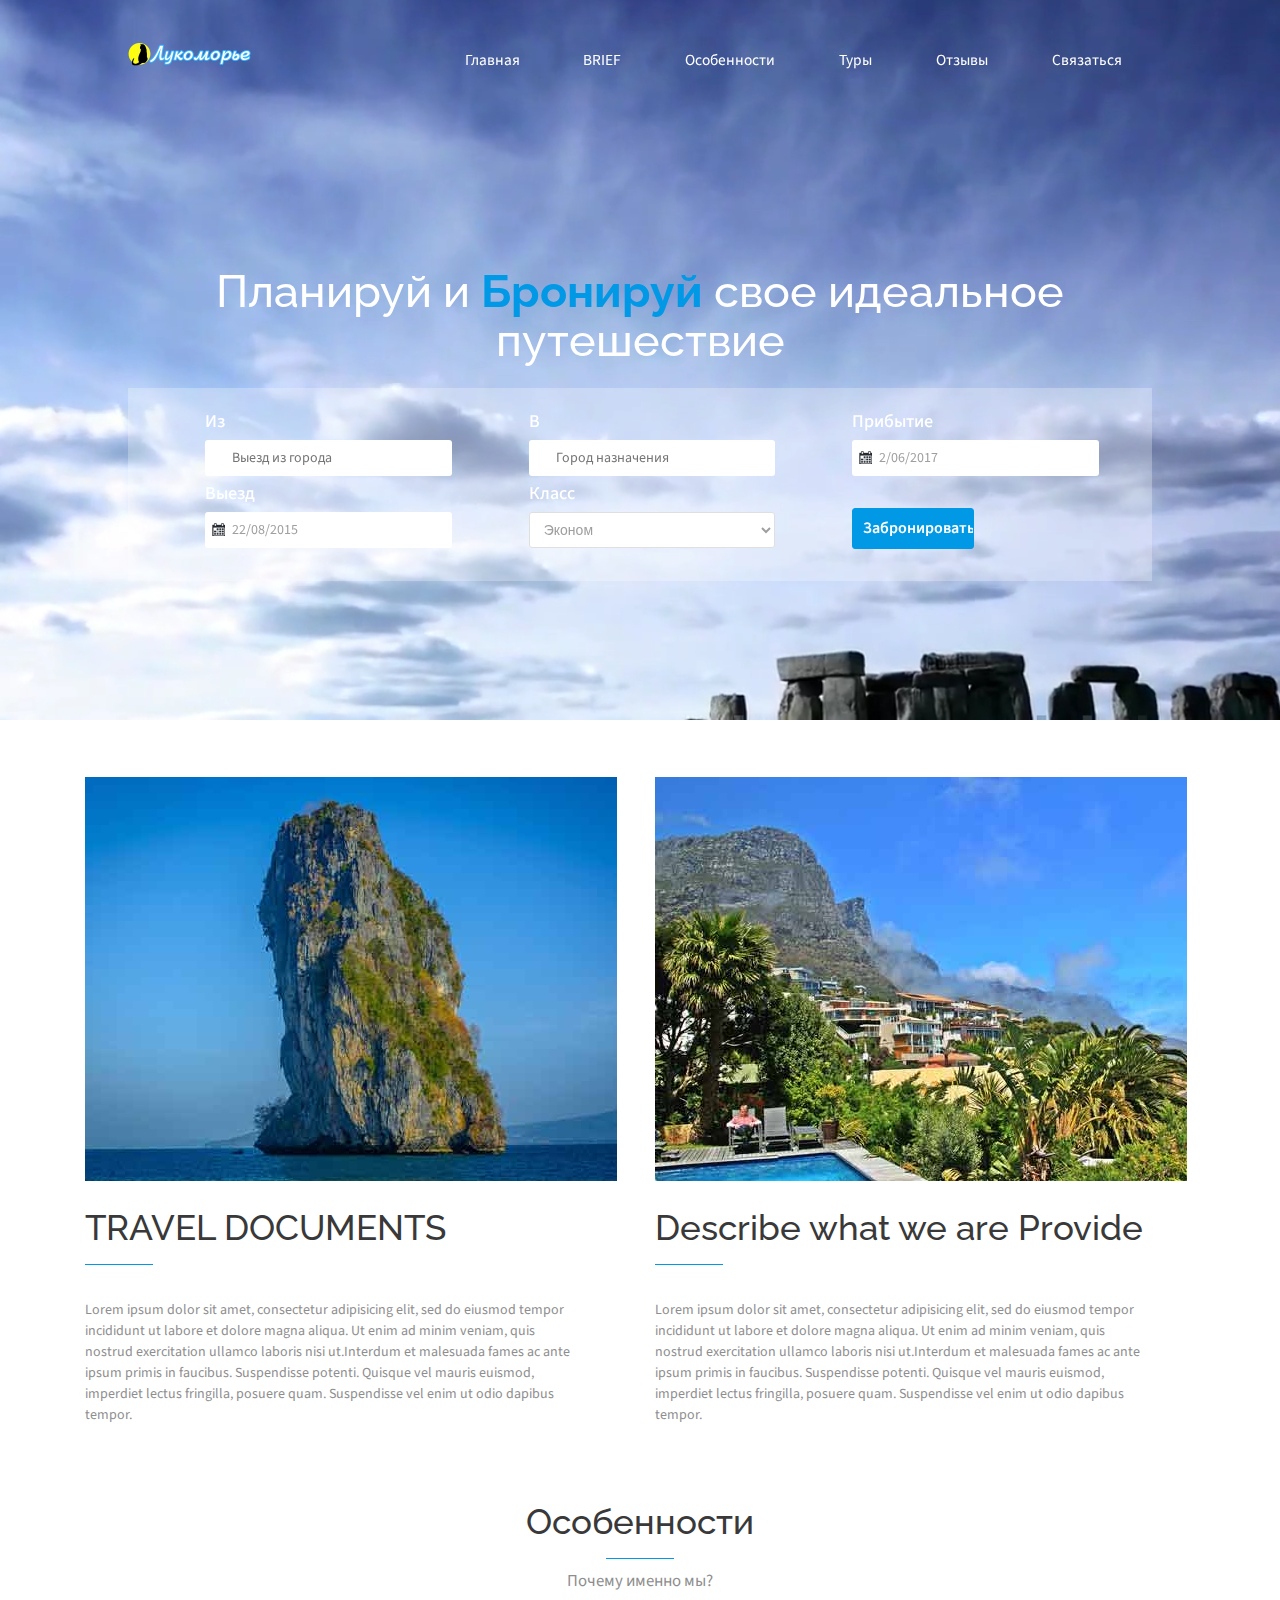
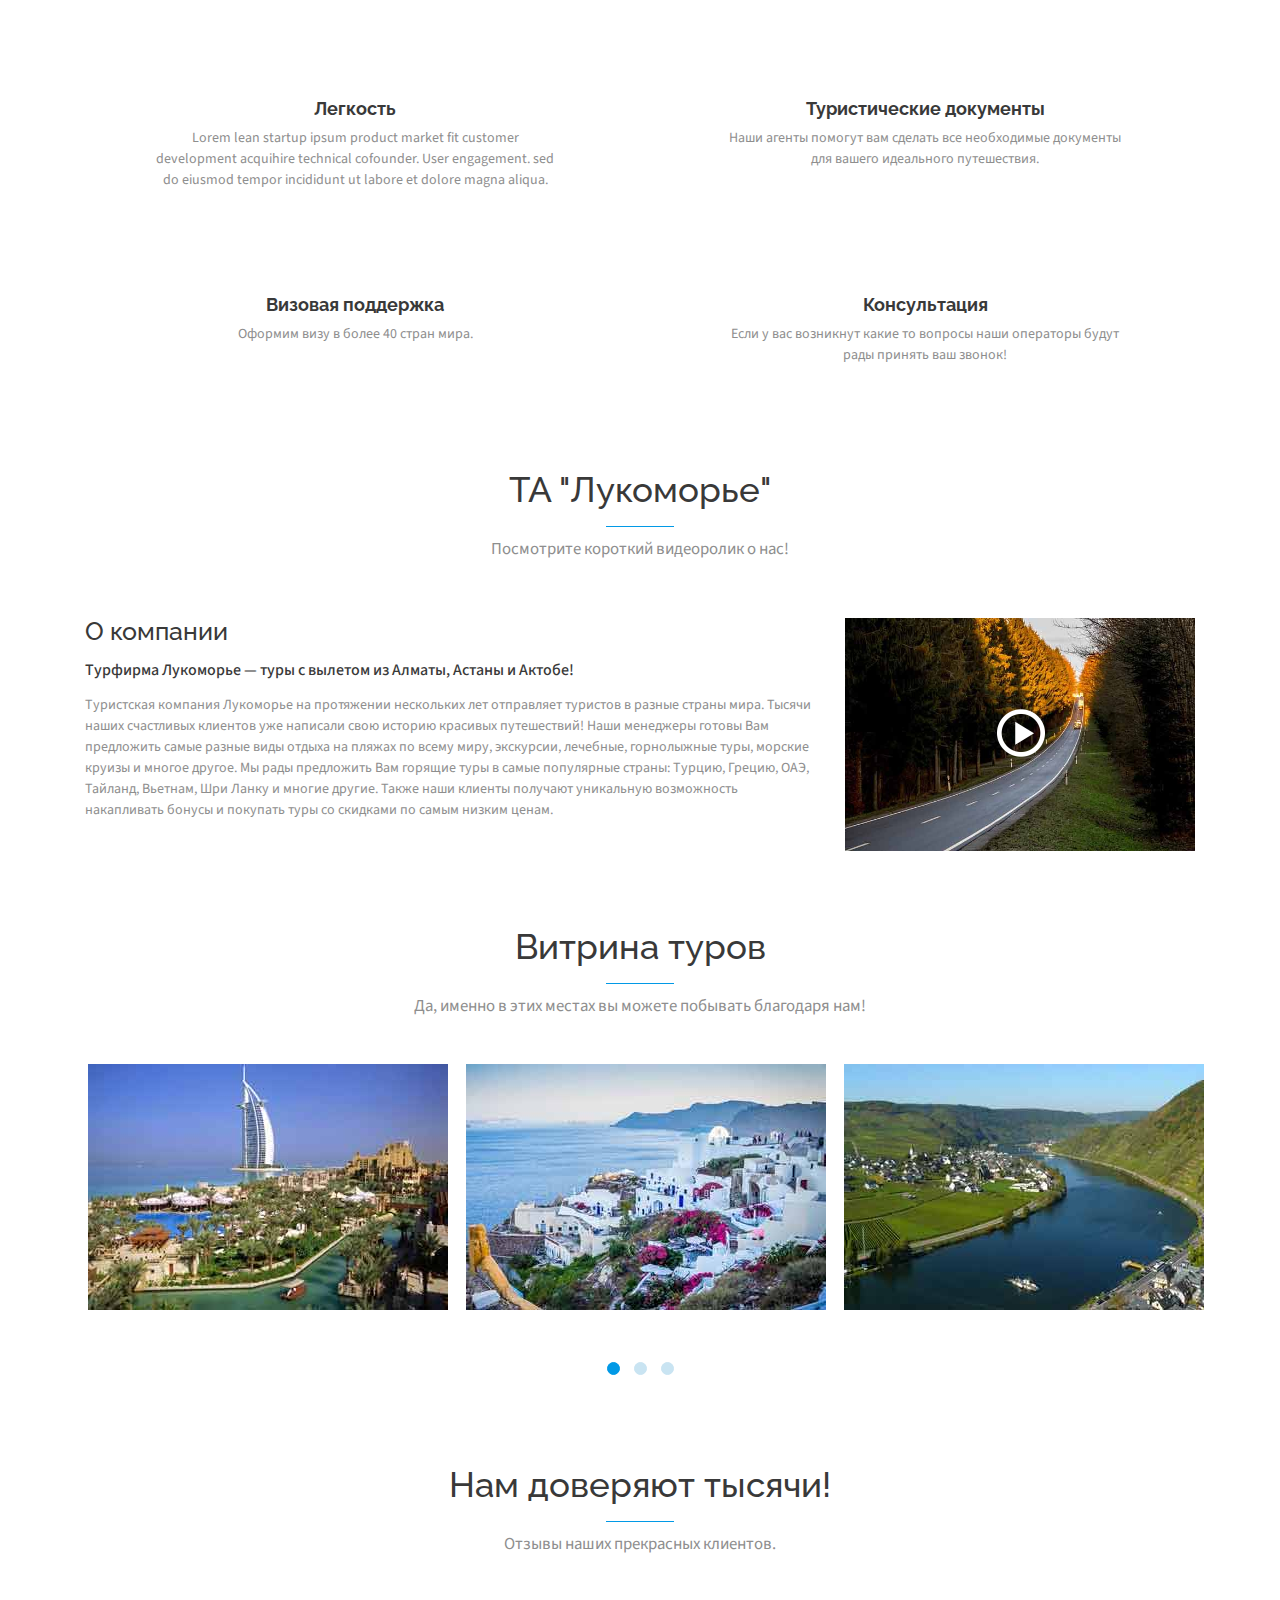
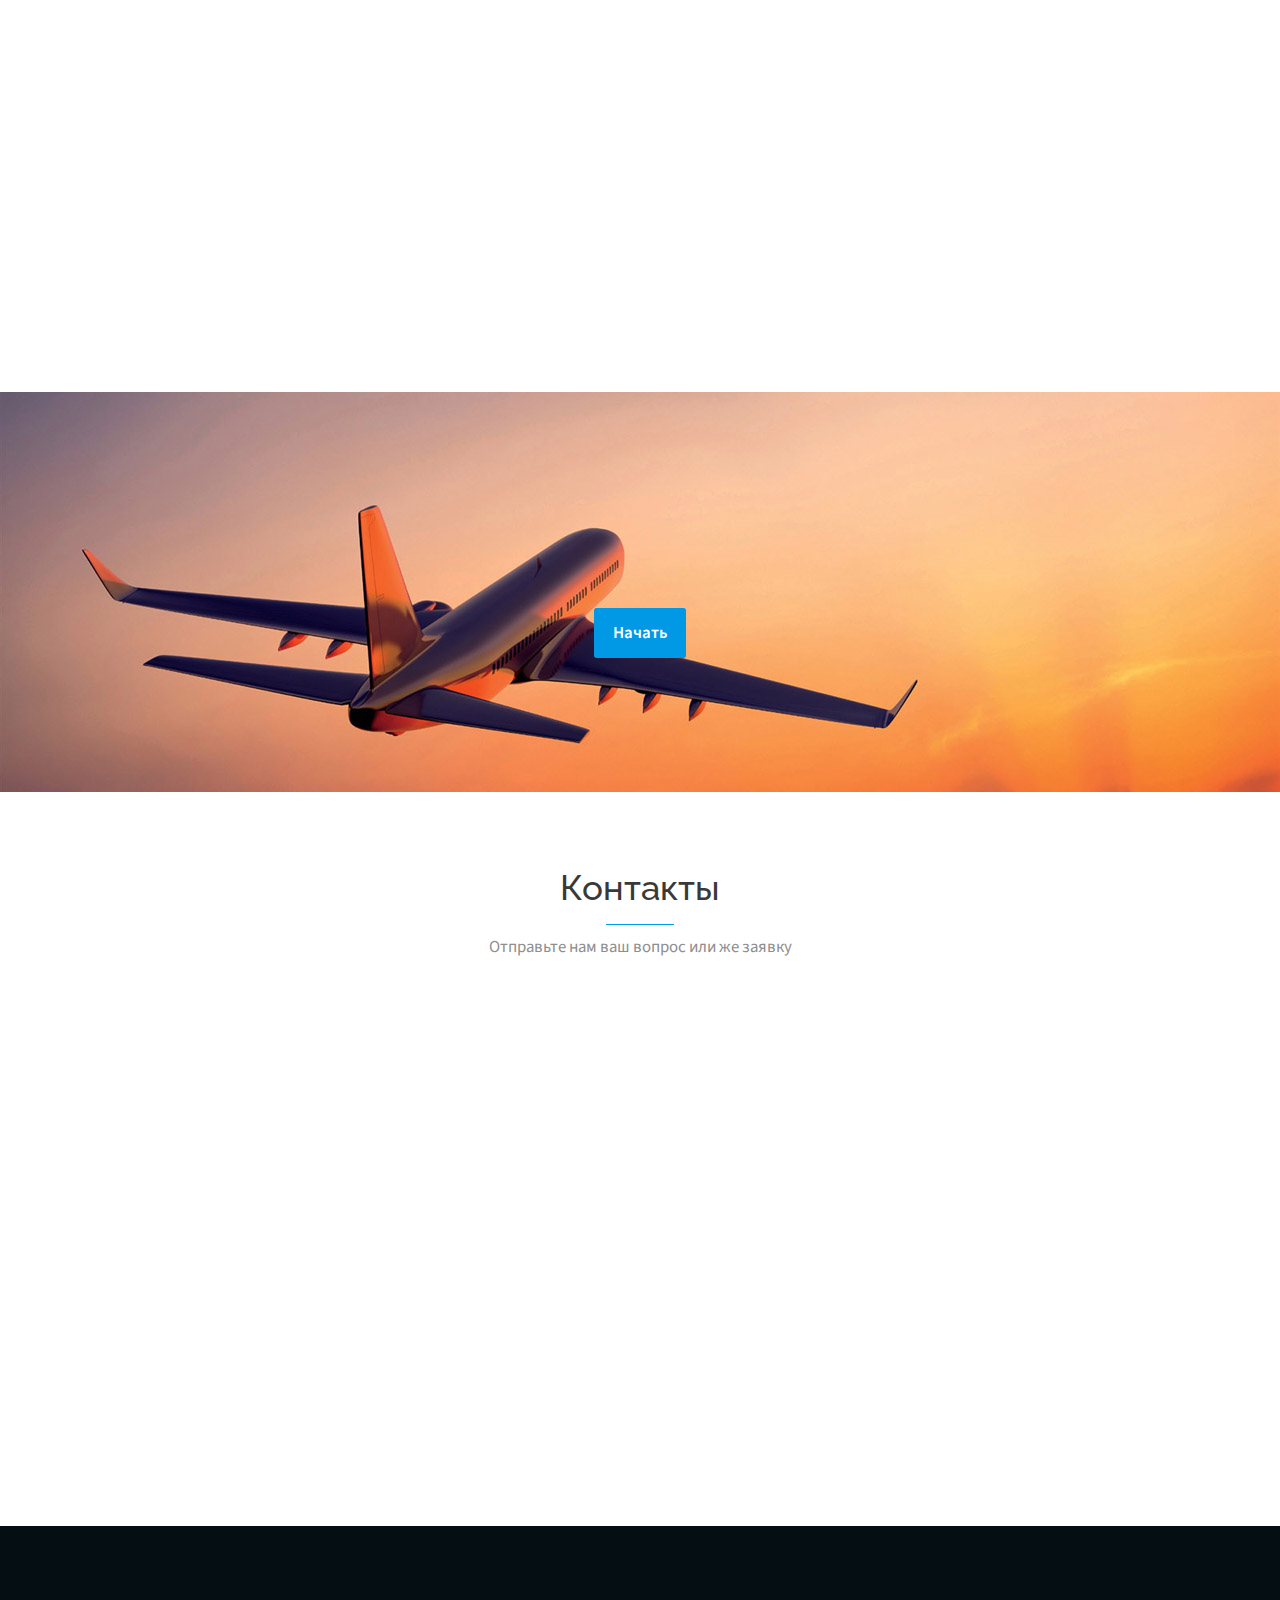
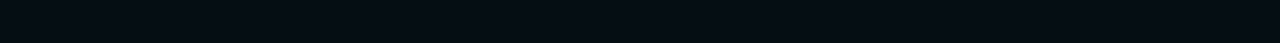
==== commit 2475b941: "Update index.html" ====
--- a/web/index.html
+++ b/web/index.html
@@ -456,7 +456,6 @@
 			 <a class="wow bounceIn" data-wow-delay="0.5s" href="index.html"><img src="images/logo2.png" alt=""/></a>
 		 </div>
 		 <div class="copy-right wow bounceInUp" data-wow-delay="0.5s">
-			 <p>Methodpro 2017</p>
 			 <p>Design by <a href="https://vk.com/imedkhatov">Pixel</a></p>
 		 </div>
 
@@ -479,4 +478,4 @@
 <a href="#to-top" id="toTop" style="display: block;"> <span id="toTopHover" style="opacity: 1;"> </span></a>
 <!----> 
  </body>
- </html>+ </html>
